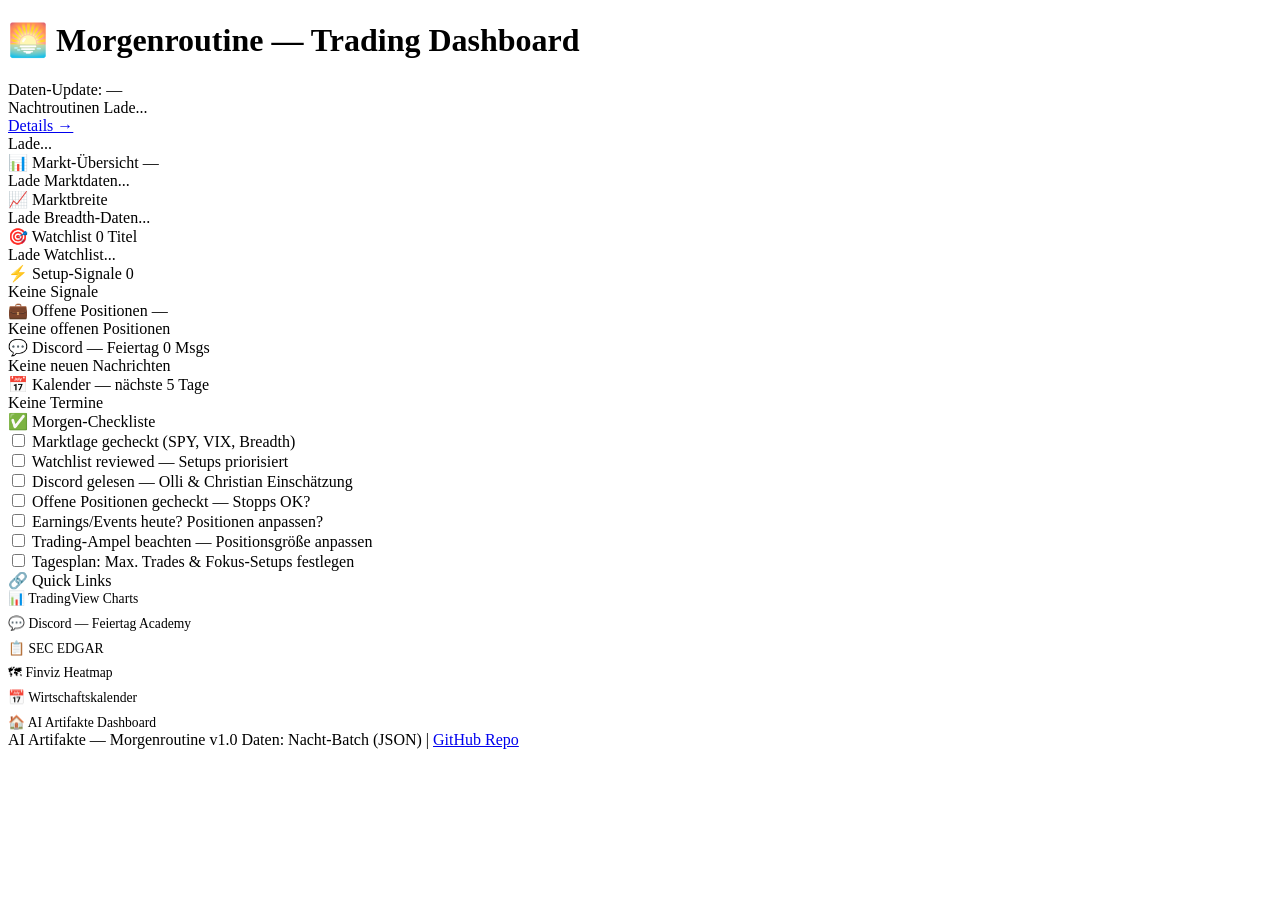
==== index.html @ 7e8ccc1a "feat: index.html Dashboard-Struktur" ====
<!DOCTYPE html>
<html lang="de">
<head>
    <meta charset="UTF-8">
    <meta name="viewport" content="width=device-width, initial-scale=1.0">
    <title>Morgenroutine &mdash; Trading Dashboard</title>
    <link rel="stylesheet" href="style.css">
</head>
<body>
    <div class="header">
        <h1>&#127749; <span>Morgenroutine</span> &mdash; Trading Dashboard</h1>
        <div class="header-meta">
            <div class="date" id="current-date"></div>
            <div class="update-time">Daten-Update: <span id="data-timestamp">&mdash;</span></div>
        </div>
    </div>

    <div class="nachtbatch-banner" id="nachtbatch-banner">
        <div class="nb-status">
            <span class="nb-dot" id="nb-dot"></span>
            <span class="nb-label">Nachtroutinen</span>
            <span class="nb-summary" id="nb-summary">Lade...</span>
        </div>
        <div class="nb-jobs" id="nb-jobs"></div>
        <a href="nachtbatch.html" class="nb-detail-link">Details &rarr;</a>
    </div>

    <div class="ampel-bar" id="ampel-bar">
        <div class="ampel-signal">
            <span class="ampel-dot" id="ampel-dot"></span>
            <span id="ampel-text">Lade...</span>
        </div>
        <div class="ampel-details" id="ampel-details"></div>
    </div>

    <div class="dashboard-grid">
        <div class="card card-wide">
            <div class="card-header">
                <span class="card-title">&#128202; Markt-&Uuml;bersicht</span>
                <span class="card-badge badge-blue" id="market-phase-badge">&mdash;</span>
            </div>
            <div class="market-grid" id="market-grid"><div class="no-data">Lade Marktdaten...</div></div>
        </div>

        <div class="card">
            <div class="card-header"><span class="card-title">&#128200; Marktbreite</span></div>
            <div id="breadth-container"><div class="no-data">Lade Breadth-Daten...</div></div>
        </div>

        <div class="card card-wide">
            <div class="card-header">
                <span class="card-title">&#127919; Watchlist</span>
                <span class="card-badge badge-blue" id="watchlist-count">0 Titel</span>
            </div>
            <div id="watchlist-container"><div class="no-data">Lade Watchlist...</div></div>
        </div>

        <div class="card">
            <div class="card-header">
                <span class="card-title">&#9889; Setup-Signale</span>
                <span class="card-badge badge-purple" id="setup-count">0</span>
            </div>
            <div id="setups-container"><div class="no-data">Keine Signale</div></div>
        </div>

        <div class="card card-wide">
            <div class="card-header">
                <span class="card-title">&#128188; Offene Positionen</span>
                <span class="card-badge" id="positions-pnl-badge">&mdash;</span>
            </div>
            <div id="positions-container"><div class="no-data">Keine offenen Positionen</div></div>
        </div>

        <div class="card">
            <div class="card-header">
                <span class="card-title">&#128172; Discord &mdash; Feiertag</span>
                <span class="card-badge badge-blue" id="discord-msg-count">0 Msgs</span>
            </div>
            <div id="discord-container"><div class="no-data">Keine neuen Nachrichten</div></div>
        </div>

        <div class="card">
            <div class="card-header"><span class="card-title">&#128197; Kalender &mdash; n&auml;chste 5 Tage</span></div>
            <div id="calendar-container"><div class="no-data">Keine Termine</div></div>
        </div>

        <div class="card">
            <div class="card-header"><span class="card-title">&#9989; Morgen-Checkliste</span></div>
            <div id="checklist-container">
                <div class="checklist-item" onclick="toggleCheck(this)"><input type="checkbox"> <span>Marktlage gecheckt (SPY, VIX, Breadth)</span></div>
                <div class="checklist-item" onclick="toggleCheck(this)"><input type="checkbox"> <span>Watchlist reviewed &mdash; Setups priorisiert</span></div>
                <div class="checklist-item" onclick="toggleCheck(this)"><input type="checkbox"> <span>Discord gelesen &mdash; Olli &amp; Christian Einsch&auml;tzung</span></div>
                <div class="checklist-item" onclick="toggleCheck(this)"><input type="checkbox"> <span>Offene Positionen gecheckt &mdash; Stopps OK?</span></div>
                <div class="checklist-item" onclick="toggleCheck(this)"><input type="checkbox"> <span>Earnings/Events heute? Positionen anpassen?</span></div>
                <div class="checklist-item" onclick="toggleCheck(this)"><input type="checkbox"> <span>Trading-Ampel beachten &mdash; Positionsgr&ouml;&szlig;e anpassen</span></div>
                <div class="checklist-item" onclick="toggleCheck(this)"><input type="checkbox"> <span>Tagesplan: Max. Trades &amp; Fokus-Setups festlegen</span></div>
            </div>
        </div>

        <div class="card">
            <div class="card-header"><span class="card-title">&#128279; Quick Links</span></div>
            <div style="display:flex;flex-direction:column;gap:8px;">
                <a href="https://www.tradingview.com/chart/" target="_blank" style="color:var(--accent-blue);text-decoration:none;font-size:0.85rem;">&#128202; TradingView Charts</a>
                <a href="https://discord.com/channels/@me" target="_blank" style="color:var(--accent-blue);text-decoration:none;font-size:0.85rem;">&#128172; Discord &mdash; Feiertag Academy</a>
                <a href="https://www.sec.gov/cgi-bin/browse-edgar?action=getcompany" target="_blank" style="color:var(--accent-blue);text-decoration:none;font-size:0.85rem;">&#128203; SEC EDGAR</a>
                <a href="https://finviz.com/map.ashx" target="_blank" style="color:var(--accent-blue);text-decoration:none;font-size:0.85rem;">&#128506; Finviz Heatmap</a>
                <a href="https://www.investing.com/economic-calendar/" target="_blank" style="color:var(--accent-blue);text-decoration:none;font-size:0.85rem;">&#128197; Wirtschaftskalender</a>
                <a href="https://dna-dieter.github.io/ai-artifakte/" target="_blank" style="color:var(--accent-blue);text-decoration:none;font-size:0.85rem;">&#127968; AI Artifakte Dashboard</a>
            </div>
        </div>
    </div>

    <div class="footer">
        <span>AI Artifakte &mdash; Morgenroutine v1.0</span>
        <span>Daten: Nacht-Batch (JSON) | <a href="https://github.com/dna-dieter/morgenroutine">GitHub Repo</a></span>
    </div>

    <script src="app.js"></script>
</body>
</html>
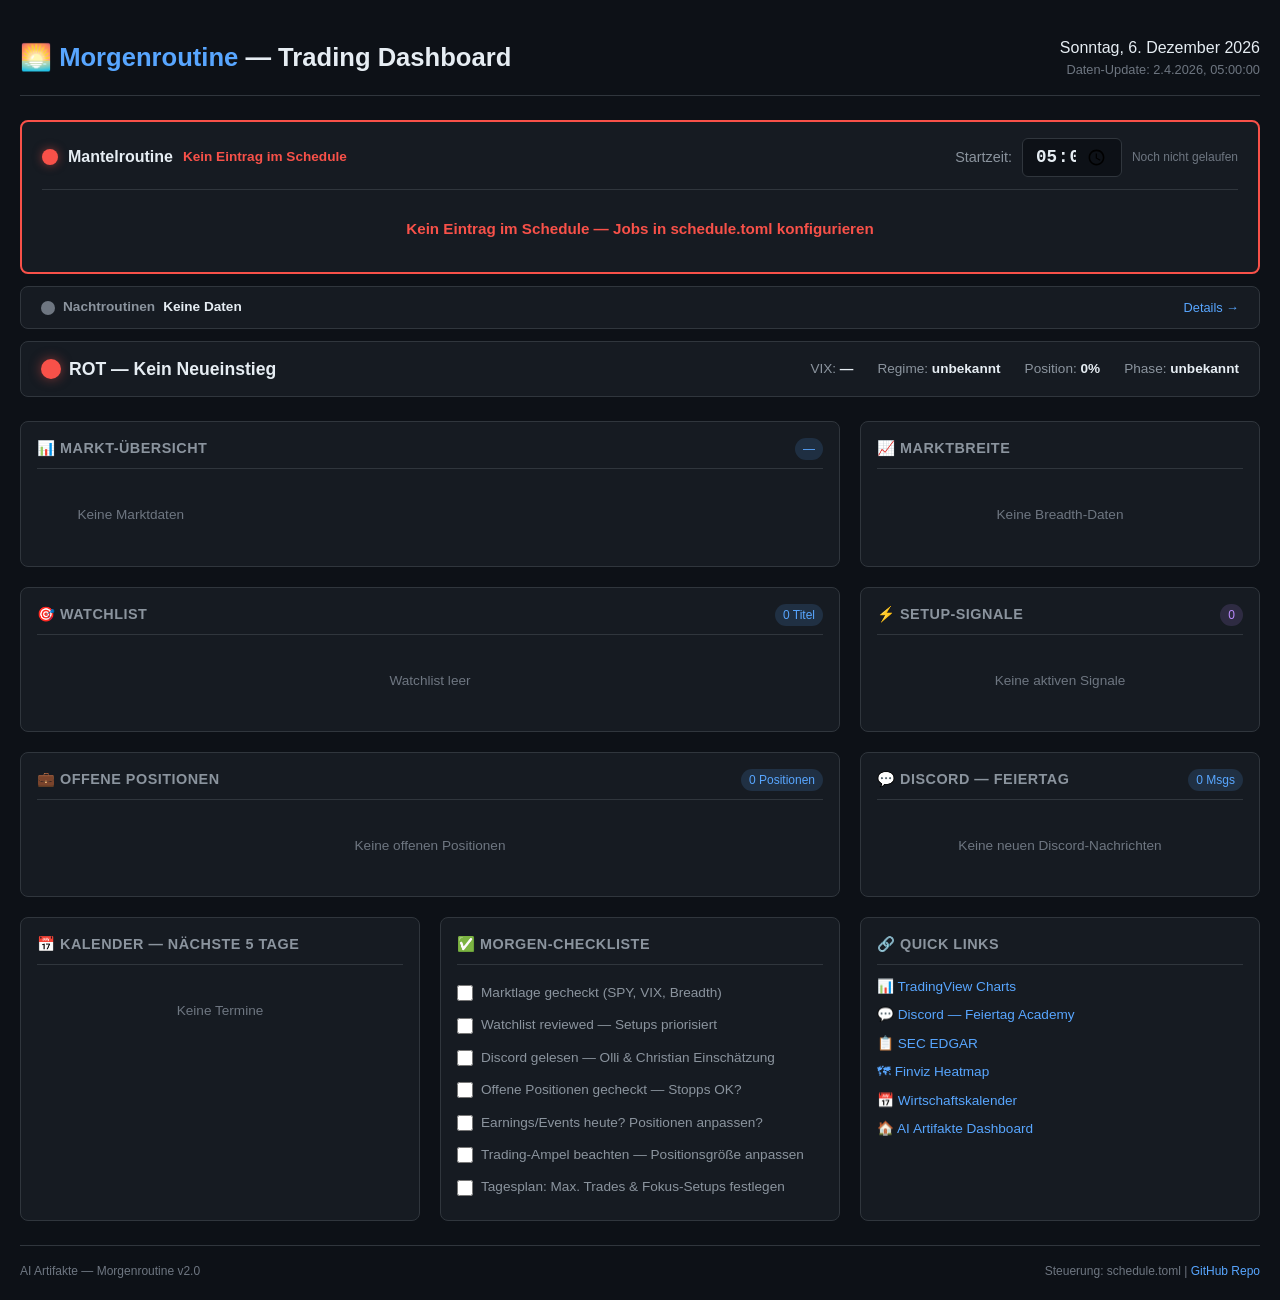
==== commit 5fa6ced3: "Schedule-Modul: Startzeit-Anzeige, Job-Schedule, leerer State = rot" ====
--- a/index.html
+++ b/index.html
@@ -13,6 +13,23 @@
             <div class="date" id="current-date"></div>
             <div class="update-time">Daten-Update: <span id="data-timestamp">&mdash;</span></div>
         </div>
+    </div>
+
+    <!-- SCHEDULE-BANNER: Erstes Element, zeigt Mantelroutine-Status -->
+    <div class="schedule-banner" id="schedule-banner">
+        <div class="schedule-header">
+            <div class="schedule-status">
+                <span class="schedule-dot" id="schedule-dot"></span>
+                <span class="schedule-title">Mantelroutine</span>
+                <span class="schedule-msg" id="schedule-msg">Lade...</span>
+            </div>
+            <div class="schedule-startzeit">
+                <label for="startzeit-input">Startzeit:</label>
+                <input type="time" id="startzeit-input" class="startzeit-input" value="05:00">
+                <span class="schedule-meta" id="schedule-meta"></span>
+            </div>
+        </div>
+        <div class="schedule-jobs" id="schedule-jobs"></div>
     </div>
 
     <div class="nachtbatch-banner" id="nachtbatch-banner">
@@ -111,8 +128,8 @@
     </div>
 
     <div class="footer">
-        <span>AI Artifakte &mdash; Morgenroutine v1.0</span>
-        <span>Daten: Nacht-Batch (JSON) | <a href="https://github.com/dna-dieter/morgenroutine">GitHub Repo</a></span>
+        <span>AI Artifakte &mdash; Morgenroutine v2.0</span>
+        <span>Steuerung: schedule.toml | <a href="https://github.com/dna-dieter/morgenroutine">GitHub Repo</a></span>
     </div>
 
     <script src="app.js"></script>
--- a/style.css
+++ b/style.css
@@ -0,0 +1,136 @@
+:root{--bg-primary:#0d1117;--bg-card:#161b22;--bg-card-hover:#1c2333;--border:#30363d;--text-primary:#e6edf3;--text-secondary:#8b949e;--text-muted:#6e7681;--accent-green:#3fb950;--accent-red:#f85149;--accent-yellow:#d29922;--accent-blue:#58a6ff;--accent-purple:#bc8cff;--accent-orange:#f0883e}
+*{margin:0;padding:0;box-sizing:border-box}
+body{font-family:-apple-system,BlinkMacSystemFont,'Segoe UI',Helvetica,Arial,sans-serif;background:var(--bg-primary);color:var(--text-primary);line-height:1.5;padding:20px}
+.header{display:flex;justify-content:space-between;align-items:center;padding:16px 0;border-bottom:1px solid var(--border);margin-bottom:24px}
+.header h1{font-size:1.6rem;font-weight:600}
+.header h1 span{color:var(--accent-blue)}
+.header-meta{text-align:right;color:var(--text-secondary);font-size:.85rem}
+.header-meta .date{font-size:1rem;color:var(--text-primary);font-weight:500}
+.update-time{color:var(--text-muted);font-size:.8rem}
+.schedule-banner{padding:16px 20px;background:var(--bg-card);border:1px solid var(--border);border-radius:8px;margin-bottom:12px}
+.schedule-banner.status-empty{border-color:var(--accent-red);border-width:2px}
+.schedule-banner.status-success{border-color:var(--accent-green)}
+.schedule-banner.status-partial{border-color:var(--accent-yellow)}
+.schedule-banner.status-error{border-color:var(--accent-red)}
+.schedule-header{display:flex;justify-content:space-between;align-items:center;flex-wrap:wrap;gap:12px}
+.schedule-status{display:flex;align-items:center;gap:10px}
+.schedule-dot{width:16px;height:16px;border-radius:50%;display:inline-block}
+.schedule-dot.empty{background:var(--accent-red);box-shadow:0 0 10px rgba(248,81,73,.5)}
+.schedule-dot.success{background:var(--accent-green);box-shadow:0 0 10px rgba(63,185,80,.5)}
+.schedule-dot.partial{background:var(--accent-yellow);box-shadow:0 0 10px rgba(210,153,34,.5)}
+.schedule-dot.error{background:var(--accent-red);box-shadow:0 0 10px rgba(248,81,73,.5)}
+.schedule-title{font-weight:700;font-size:1rem}
+.schedule-msg{font-size:.85rem;color:var(--text-secondary)}
+.schedule-msg.is-empty{color:var(--accent-red);font-weight:600}
+.schedule-startzeit{display:flex;align-items:center;gap:10px;font-size:.9rem}
+.schedule-startzeit label{color:var(--text-secondary);font-weight:500}
+.startzeit-input{background:var(--bg-primary);border:1px solid var(--border);border-radius:6px;color:var(--text-primary);font-size:1.1rem;font-weight:700;padding:6px 12px;font-family:monospace;width:100px;text-align:center}
+.startzeit-input:focus{outline:none;border-color:var(--accent-blue);box-shadow:0 0 6px rgba(88,166,255,.3)}
+.schedule-meta{font-size:.75rem;color:var(--text-muted)}
+.schedule-jobs{margin-top:12px;padding-top:12px;border-top:1px solid var(--border)}
+.schedule-jobs.hidden{display:none}
+.schedule-job-item{display:flex;align-items:center;gap:10px;padding:6px 0;font-size:.85rem;border-bottom:1px solid rgba(48,54,61,.5)}
+.schedule-job-item:last-child{border-bottom:none}
+.sj-dot{width:10px;height:10px;border-radius:50%;display:inline-block;flex-shrink:0}
+.sj-dot.success{background:var(--accent-green)}
+.sj-dot.error{background:var(--accent-red)}
+.sj-dot.skipped{background:var(--text-muted)}
+.sj-dot.pending{background:var(--accent-yellow)}
+.sj-name{font-weight:600;color:var(--text-primary)}
+.sj-desc{color:var(--text-secondary);font-size:.8rem}
+.sj-time{margin-left:auto;color:var(--text-muted);font-size:.8rem;font-family:monospace}
+.sj-msg{color:var(--text-secondary);font-size:.8rem}
+.schedule-empty-msg{text-align:center;padding:16px;color:var(--accent-red);font-weight:600;font-size:.95rem}
+.schedule-summary{display:flex;gap:16px;font-size:.8rem;color:var(--text-secondary);margin-top:8px}
+.schedule-summary .ok{color:var(--accent-green)}
+.schedule-summary .fail{color:var(--accent-red)}
+.schedule-summary .skip{color:var(--text-muted)}
+.nachtbatch-banner{display:flex;align-items:center;gap:16px;padding:10px 20px;background:var(--bg-card);border:1px solid var(--border);border-radius:8px;margin-bottom:12px;font-size:.85rem}
+.nb-status{display:flex;align-items:center;gap:8px;font-weight:600}
+.nb-dot{width:14px;height:14px;border-radius:50%;display:inline-block}
+.nb-dot.success{background:var(--accent-green);box-shadow:0 0 8px rgba(63,185,80,.4)}
+.nb-dot.error{background:var(--accent-red);box-shadow:0 0 8px rgba(248,81,73,.4)}
+.nb-dot.partial{background:var(--accent-yellow);box-shadow:0 0 8px rgba(210,153,34,.4)}
+.nb-dot.unknown{background:var(--text-muted)}
+.nb-label{color:var(--text-secondary)}
+.nb-summary{color:var(--text-primary)}
+.nb-jobs{display:flex;gap:16px;margin-left:auto;color:var(--text-secondary);font-size:.8rem}
+.nb-job{display:flex;align-items:center;gap:4px}
+.nb-job-icon{font-size:.75rem}
+.nb-job-icon.ok{color:var(--accent-green)}
+.nb-job-icon.fail{color:var(--accent-red)}
+.nb-job-icon.skip{color:var(--text-muted)}
+.nb-detail-link{color:var(--accent-blue);text-decoration:none;font-size:.8rem;white-space:nowrap}
+.nb-detail-link:hover{text-decoration:underline}
+.ampel-bar{display:flex;align-items:center;gap:16px;padding:14px 20px;background:var(--bg-card);border:1px solid var(--border);border-radius:8px;margin-bottom:24px}
+.ampel-signal{display:flex;align-items:center;gap:8px;font-size:1.1rem;font-weight:600}
+.ampel-dot{width:20px;height:20px;border-radius:50%;display:inline-block}
+.ampel-dot.green{background:var(--accent-green);box-shadow:0 0 12px rgba(63,185,80,.5)}
+.ampel-dot.yellow{background:var(--accent-yellow);box-shadow:0 0 12px rgba(210,153,34,.5)}
+.ampel-dot.red{background:var(--accent-red);box-shadow:0 0 12px rgba(248,81,73,.5)}
+.ampel-details{display:flex;gap:24px;margin-left:auto;font-size:.85rem;color:var(--text-secondary)}
+.ampel-details span strong{color:var(--text-primary)}
+.dashboard-grid{display:grid;grid-template-columns:repeat(3,1fr);gap:20px}
+.card{background:var(--bg-card);border:1px solid var(--border);border-radius:8px;padding:16px;transition:border-color .2s}
+.card:hover{border-color:var(--accent-blue)}
+.card-header{display:flex;justify-content:space-between;align-items:center;margin-bottom:12px;padding-bottom:8px;border-bottom:1px solid var(--border)}
+.card-title{font-size:.9rem;font-weight:600;text-transform:uppercase;letter-spacing:.5px;color:var(--text-secondary)}
+.card-badge{font-size:.75rem;padding:2px 8px;border-radius:12px;font-weight:500}
+.badge-green{background:rgba(63,185,80,.15);color:var(--accent-green)}
+.badge-red{background:rgba(248,81,73,.15);color:var(--accent-red)}
+.badge-yellow{background:rgba(210,153,34,.15);color:var(--accent-yellow)}
+.badge-blue{background:rgba(88,166,255,.15);color:var(--accent-blue)}
+.badge-purple{background:rgba(188,140,255,.15);color:var(--accent-purple)}
+.card-full{grid-column:1/-1}
+.card-wide{grid-column:span 2}
+.market-grid{display:grid;grid-template-columns:repeat(4,1fr);gap:12px}
+.market-item{text-align:center;padding:12px 8px;background:var(--bg-primary);border-radius:6px}
+.market-item .ticker{font-size:.8rem;color:var(--text-secondary);margin-bottom:4px}
+.market-item .price{font-size:1.2rem;font-weight:600}
+.market-item .change{font-size:.85rem;font-weight:500;margin-top:2px}
+.market-item .label{font-size:.7rem;color:var(--text-muted);margin-top:4px}
+.positive{color:var(--accent-green)}
+.negative{color:var(--accent-red)}
+.neutral{color:var(--accent-yellow)}
+.phase-badge{display:inline-block;padding:2px 8px;border-radius:4px;font-size:.75rem;font-weight:600}
+.phase-1{background:rgba(210,153,34,.2);color:var(--accent-yellow)}
+.phase-2{background:rgba(63,185,80,.2);color:var(--accent-green)}
+.phase-3{background:rgba(210,153,34,.2);color:var(--accent-orange)}
+.phase-4{background:rgba(248,81,73,.2);color:var(--accent-red)}
+table{width:100%;border-collapse:collapse;font-size:.85rem}
+th{text-align:left;padding:8px 10px;color:var(--text-muted);font-weight:500;font-size:.75rem;text-transform:uppercase;letter-spacing:.5px;border-bottom:1px solid var(--border)}
+td{padding:8px 10px;border-bottom:1px solid rgba(48,54,61,.5)}
+tr:hover td{background:var(--bg-card-hover)}
+.ticker-name{font-weight:600;color:var(--accent-blue)}
+.setup-item{display:flex;justify-content:space-between;align-items:center;padding:8px 0;border-bottom:1px solid rgba(48,54,61,.5)}
+.setup-item:last-child{border-bottom:none}
+.setup-type{font-size:.75rem;padding:2px 8px;border-radius:4px;background:rgba(188,140,255,.15);color:var(--accent-purple);font-weight:500}
+.discord-msg{padding:10px 0;border-bottom:1px solid rgba(48,54,61,.5)}
+.discord-msg:last-child{border-bottom:none}
+.discord-author{font-weight:600;font-size:.85rem;margin-bottom:4px}
+.discord-author.olli{color:var(--accent-orange)}
+.discord-author.christian{color:var(--accent-blue)}
+.discord-text{font-size:.85rem;color:var(--text-secondary);line-height:1.5}
+.discord-time{font-size:.7rem;color:var(--text-muted);margin-top:4px}
+.cal-item{display:flex;align-items:center;gap:12px;padding:8px 0;border-bottom:1px solid rgba(48,54,61,.5)}
+.cal-item:last-child{border-bottom:none}
+.cal-date{min-width:48px;text-align:center;padding:6px;background:var(--bg-primary);border-radius:6px}
+.cal-date .day{font-size:1.1rem;font-weight:700}
+.cal-date .month{font-size:.65rem;color:var(--text-muted);text-transform:uppercase}
+.cal-event-type{font-size:.7rem;padding:2px 6px;border-radius:3px}
+.type-earnings{background:rgba(88,166,255,.15);color:var(--accent-blue)}
+.type-fed{background:rgba(248,81,73,.15);color:var(--accent-red)}
+.type-data{background:rgba(210,153,34,.15);color:var(--accent-yellow)}
+.breadth-item{margin-bottom:10px}
+.breadth-label{display:flex;justify-content:space-between;font-size:.8rem;margin-bottom:4px}
+.breadth-bar{height:8px;background:var(--bg-primary);border-radius:4px;overflow:hidden}
+.breadth-fill{height:100%;border-radius:4px;transition:width .5s ease}
+.checklist-item{display:flex;align-items:center;gap:8px;padding:6px 0;font-size:.85rem;color:var(--text-secondary);cursor:pointer}
+.checklist-item input[type="checkbox"]{accent-color:var(--accent-green);width:16px;height:16px}
+.checklist-item.checked{color:var(--text-muted);text-decoration:line-through}
+.footer{margin-top:24px;padding-top:16px;border-top:1px solid var(--border);display:flex;justify-content:space-between;color:var(--text-muted);font-size:.75rem}
+.footer a{color:var(--accent-blue);text-decoration:none}
+.footer a:hover{text-decoration:underline}
+@media(max-width:1200px){.dashboard-grid{grid-template-columns:repeat(2,1fr)}.card-wide{grid-column:span 2}.market-grid{grid-template-columns:repeat(2,1fr)}}
+@media(max-width:768px){.dashboard-grid{grid-template-columns:1fr}.card-wide,.card-full{grid-column:span 1}.market-grid{grid-template-columns:repeat(2,1fr)}.ampel-bar{flex-wrap:wrap}.ampel-details{margin-left:0;flex-wrap:wrap;gap:12px}.schedule-header{flex-direction:column;align-items:flex-start}}
+.no-data{text-align:center;padding:24px;color:var(--text-muted);font-size:.85rem}
